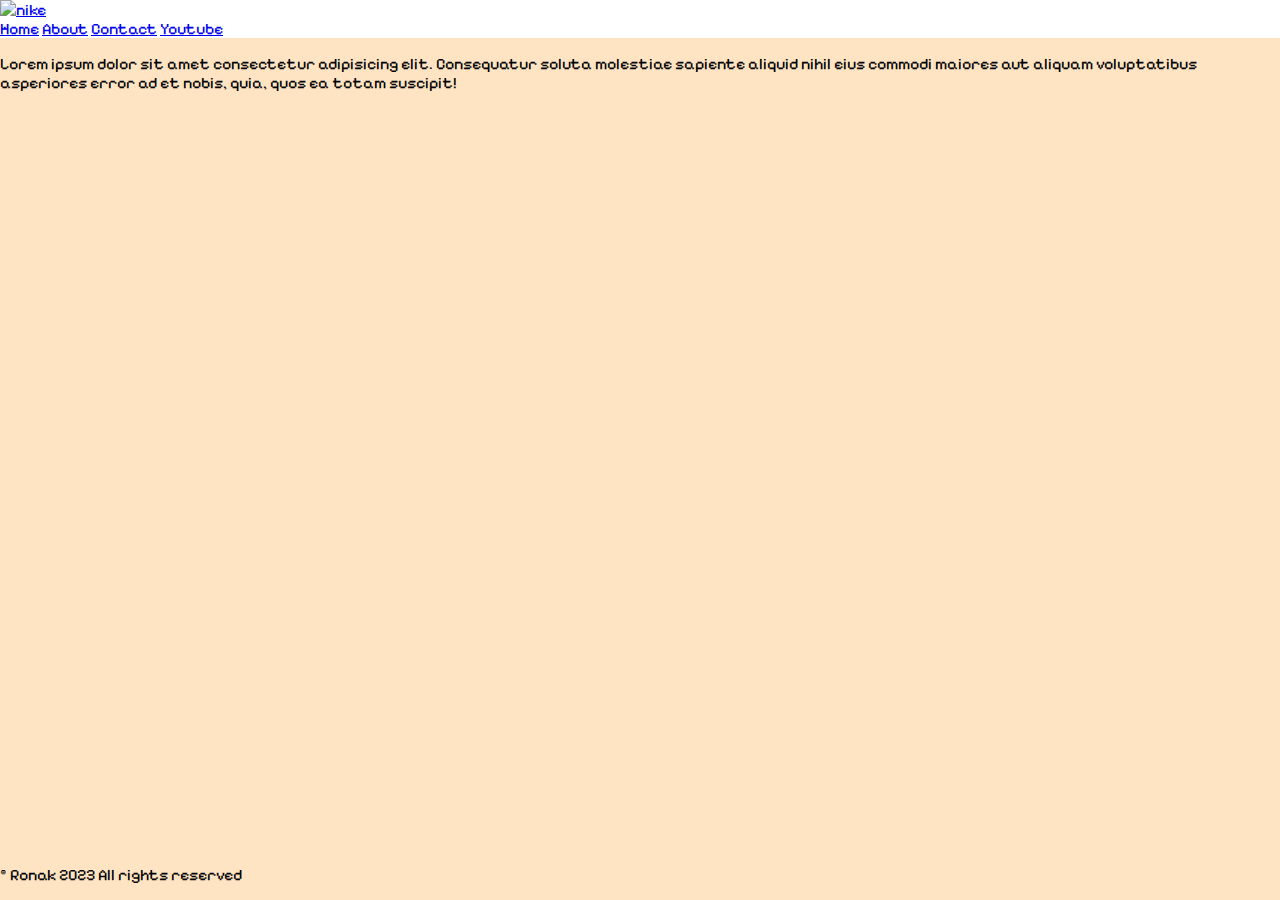
==== index.html @ e966b6ae "adding copyright" ====
<!DOCTYPE html>
<html lang="en">
    <head>
        <title>Home Page</title>
        <link rel="stylesheet" href="styles.css">
        <link rel="stylesheet" href="responsive.css">
        <link rel="icon" href="images/f_logo_RGB-Blue_1024.png">
        <meta name="author" content="Ronak">
        <meta name="keywords" content="html,css,javascript">
        <meta name="viewport" content="width=device-width, initial-scale=1">
        <link rel="preconnect" href="https://fonts.googleapis.com">
        <link rel="preconnect" href="https://fonts.gstatic.com" crossorigin>
        <link href="https://fonts.googleapis.com/css2?family=Pixelify+Sans&display=swap" rel="stylesheet">
    </head>
    <body>
        <header class="page-header">
            <a href="index.html">
                <img class="logo" src="images/nike-logo-transparent.png" alt="nike">
            </a>
            <nav class="site-navigation">
                <a href="index.html">Home</a>
                <a href="about.html">About</a>
                <a href="contact.html">Contact</a>
                <a href="https://youtube.com">Youtube</a>
            </nav>
        </header>
        <main>
            <p></p>
                Lorem ipsum dolor sit amet consectetur adipisicing elit. Consequatur soluta molestiae sapiente aliquid nihil eius commodi maiores aut aliquam voluptatibus asperiores error ad et nobis, quia, quos ea totam suscipit!
            </p>
        </main>
        <footer>
            <p class="copyright">
                &copy; Ronak 2023 All rights reserved
        </footer>
    </body>
</html>
---- styles.css ----
body{
    background-color: bisque;
    margin: 0px;
    font-family: 'pixelify sans';
    min-height: 100vh;
    display: grid;
    grid-template-rows: auto 1fr auto;

}
.logo{
    width: 60px;
}
.page-header{
    background-color: white;
}
img {
    max-width: 100%;
    display: block;
  }
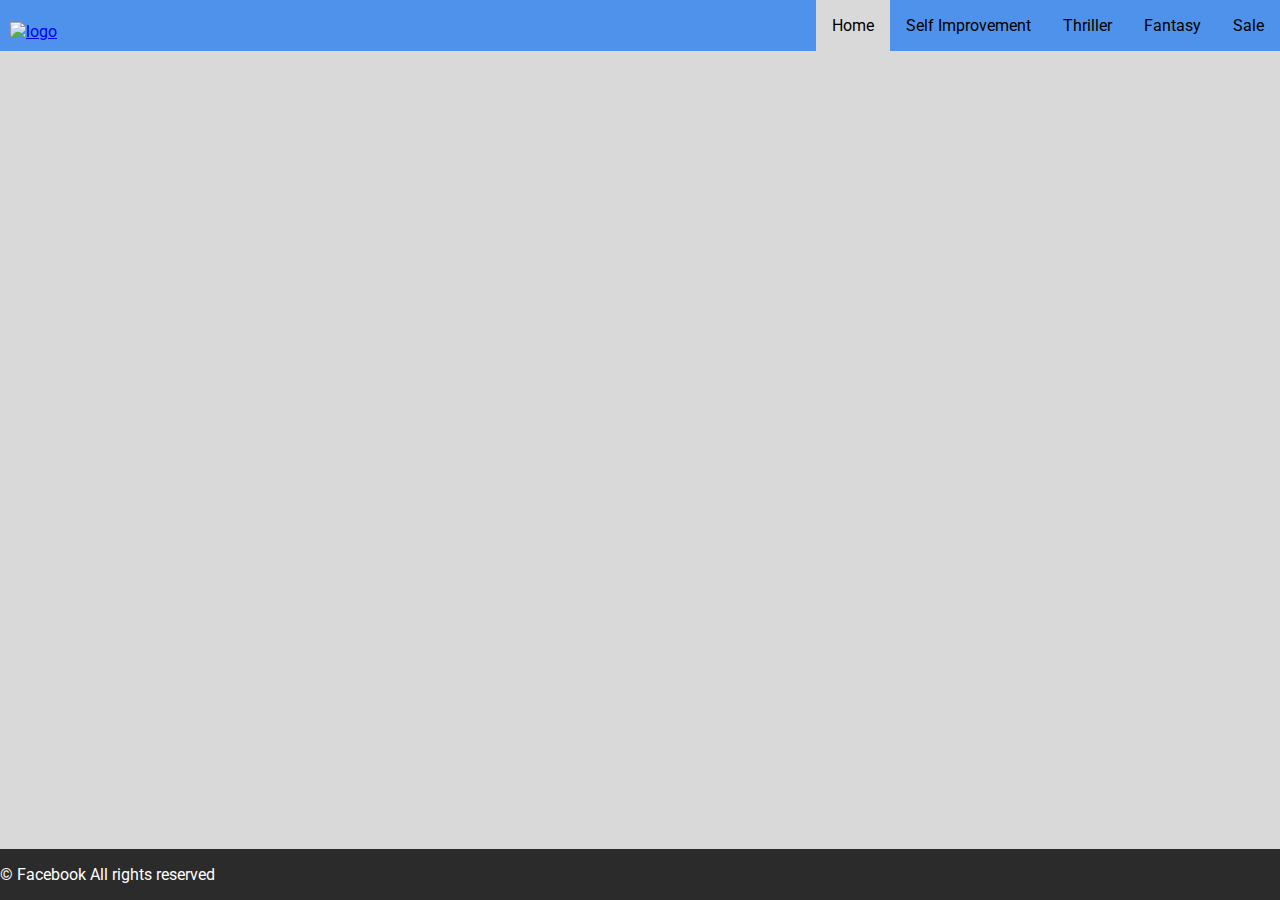
==== commit b94dd8ca: "making it more responsive to user" ====
--- a/index.html
+++ b/index.html
@@ -1,37 +1,41 @@
 <!DOCTYPE html>
 <html lang="en">
-    <head>
-        <title>Home Page</title>
-        <link rel="stylesheet" href="styles.css">
-        <link rel="stylesheet" href="responsive.css">
-        <link rel="icon" href="images/f_logo_RGB-Blue_1024.png">
-        <meta name="author" content="Ronak">
-        <meta name="keywords" content="html,css,javascript">
-        <meta name="viewport" content="width=device-width, initial-scale=1">
-        <link rel="preconnect" href="https://fonts.googleapis.com">
-        <link rel="preconnect" href="https://fonts.gstatic.com" crossorigin>
-        <link href="https://fonts.googleapis.com/css2?family=Pixelify+Sans&display=swap" rel="stylesheet">
-    </head>
-    <body>
-        <header class="page-header">
-            <a href="index.html">
-                <img class="logo" src="images/nike-logo-transparent.png" alt="nike">
-            </a>
-            <nav class="site-navigation">
-                <a href="index.html">Home</a>
-                <a href="about.html">About</a>
-                <a href="contact.html">Contact</a>
-                <a href="https://youtube.com">Youtube</a>
-            </nav>
-        </header>
-        <main>
-            <p></p>
-                Lorem ipsum dolor sit amet consectetur adipisicing elit. Consequatur soluta molestiae sapiente aliquid nihil eius commodi maiores aut aliquam voluptatibus asperiores error ad et nobis, quia, quos ea totam suscipit!
-            </p>
-        </main>
-        <footer>
-            <p class="copyright">
-                &copy; Ronak 2023 All rights reserved
-        </footer>
-    </body>
+
+<head>
+    <title>Home Page</title>
+    <link rel="stylesheet" href="styles.css">
+    <link rel="stylesheet" href="responsive.css">
+    <link rel="icon" href="images/f_logo_RGB-Blue_1024.png">
+    <meta name="author" content="Ronak">
+    <meta name="keywords" content="html,css,javascript">
+    <meta name="viewport" content="width=device-width, initial-scale=1">
+    <link rel="preconnect" href="https://fonts.googleapis.com">
+    <link rel="preconnect" href="https://fonts.gstatic.com" crossorigin>
+    <link href="https://fonts.googleapis.com/css2?family=Roboto&display=swap" rel="stylesheet">
+</head>
+
+<body>
+    <header class="page-header">
+        <a href="index.html">
+            <img class="logo" src="images/f_logo_RGB-Blue_1024.png" alt="logo">
+        </a>
+        <nav class="site-navigation">
+            <a href="index.html" class="home">Home</a>
+                <a href="self_improvement.html">Self Improvement</a>
+                <a href="thriller.html">Thriller</a>
+                <a href="fantasy.html">Fantasy</a>
+                <a href="sale.html">Sale</a>
+        </nav>
+    </header>
+    <main>
+        <p>
+    
+        </p>
+    </main>
+    <footer class="page-footer">
+        <p class="copyright">
+            &copy; Facebook All rights reserved
+    </footer>
+</body>
+
 </html>--- a/styles.css
+++ b/styles.css
@@ -1,7 +1,7 @@
 body{
-    background-color: bisque;
+    background-color: #d9d9d9;
     margin: 0px;
-    font-family: 'pixelify sans';
+    font-family: 'Roboto', sans-serif;
     min-height: 100vh;
     display: grid;
     grid-template-rows: auto 1fr auto;
@@ -9,11 +9,47 @@
 }
 .logo{
     width: 60px;
+    padding: 10px;
 }
 .page-header{
-    background-color: white;
+    background-color: #4f92eb;
+    display: flex;
+    flex-direction: row;
+    justify-content: space-between;
+    align-items: flex-end;
 }
-img {
+.page-footer{
+    background-color: #2b2b2b;
+    color: #ffffff;
+}
+img{
     max-width: 100%;
     display: block;
-  }+  }
+.site-navigation{
+    display: flex;
+    flex-direction: row;
+  }
+.site-navigation a{
+    padding: 1em;
+    text-decoration: none;
+    color: black;
+  }
+.site-navigation a:hover{
+    background-color: #d9d9d9;
+}
+.home{
+    background-color: #d9d9d9;
+}
+.self-improvement{
+    background-color: #d9d9d9;
+}
+.thriller{
+    background-color: #d9d9d9;
+}
+.fantasy{
+    background-color: #d9d9d9;
+}
+.sale{
+    background-color: #d9d9d9;
+}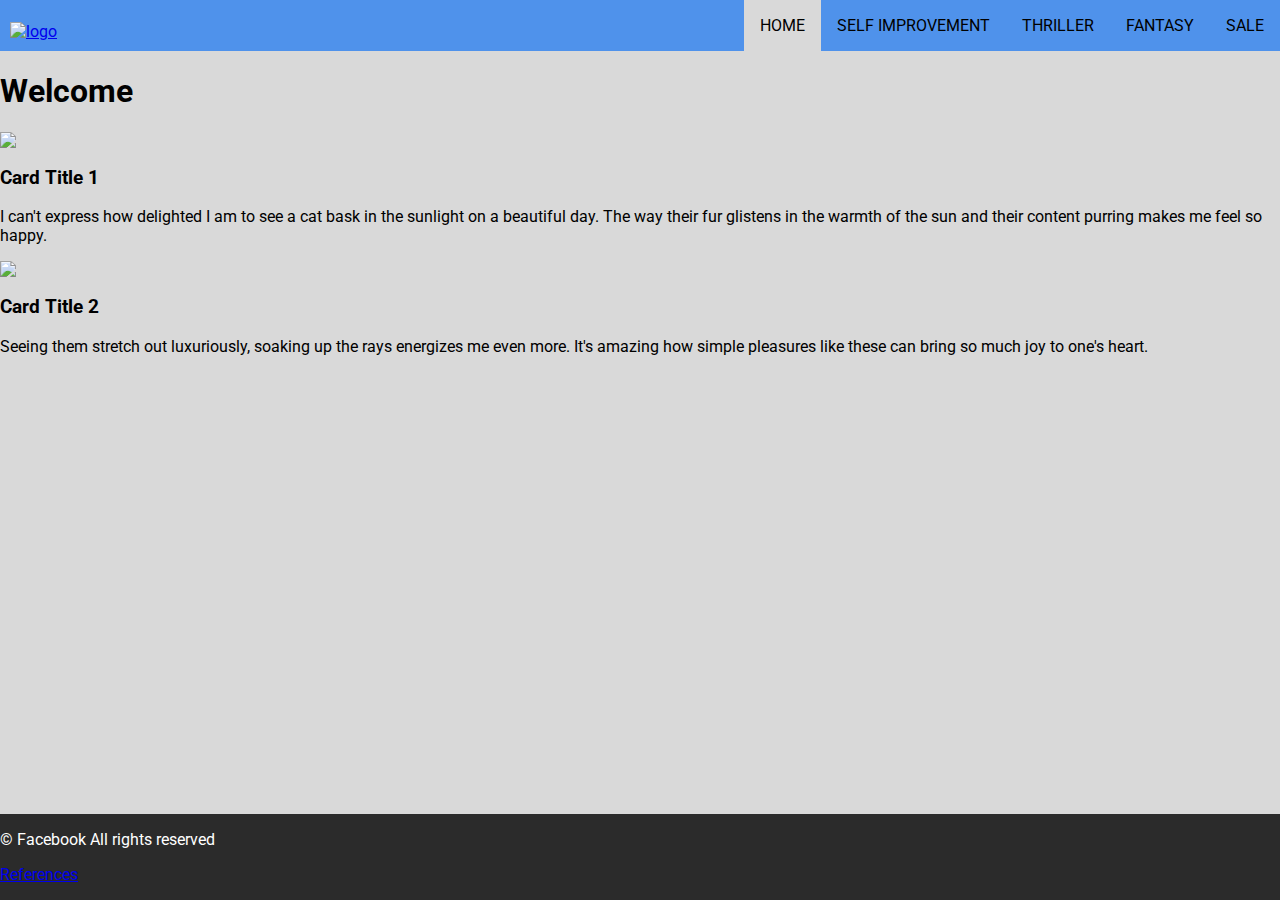
==== commit 89e3ea70: "responsive" ====
--- a/index.html
+++ b/index.html
@@ -1,41 +1,75 @@
 <!DOCTYPE html>
 <html lang="en">
+    <head>
+        <title>Home Page</title>
+        <link rel="stylesheet" href="styles.css">
+        <link rel="stylesheet" href="responsive.css">
+        <link rel="icon" href="images/f_logo_RGB-Blue_1024.png">
+        <meta name="author" content="Ronak">
+        <meta name="keywords" content="html,css,javascript">
+        <meta name="viewport" content="width=device-width, initial-scale=1">
+        <link rel="preconnect" href="https://fonts.googleapis.com">
+        <link rel="preconnect" href="https://fonts.gstatic.com" crossorigin>
+        <link href="https://fonts.googleapis.com/css2?family=Roboto&display=swap" rel="stylesheet">
+        <link rel="stylesheet" href="https://cdnjs.cloudflare.com/ajax/libs/font-awesome/6.4.2/css/all.min.css" integrity="sha512-z3gLpd7yknf1YoNbCzqRKc4qyor8gaKU1qmn+CShxbuBusANI9QpRohGBreCFkKxLhei6S9CQXFEbbKuqLg0DA==" crossorigin="anonymous" referrerpolicy="no-referrer" />
 
-<head>
-    <title>Home Page</title>
-    <link rel="stylesheet" href="styles.css">
-    <link rel="stylesheet" href="responsive.css">
-    <link rel="icon" href="images/f_logo_RGB-Blue_1024.png">
-    <meta name="author" content="Ronak">
-    <meta name="keywords" content="html,css,javascript">
-    <meta name="viewport" content="width=device-width, initial-scale=1">
-    <link rel="preconnect" href="https://fonts.googleapis.com">
-    <link rel="preconnect" href="https://fonts.gstatic.com" crossorigin>
-    <link href="https://fonts.googleapis.com/css2?family=Roboto&display=swap" rel="stylesheet">
-</head>
+    </head>
+    <body>
+        <header class="page-header">
+            <a href="index.html">
+                <img class="logo" src="images/f_logo_RGB-Blue_1024.png" alt="logo">
+            </a>
+            <nav class="site-navigation">
+                <a href="index.html" class="home">HOME</a>
+                <a href="self_improvement.html">SELF IMPROVEMENT</a>
+                <a href="thriller.html">THRILLER</a>
+                <a href="fantasy.html">FANTASY</a>
+                <a href="sale.html">SALE</a>
+            </nav>
+        </header>
+        <main>
+            <div class="banner">
+                <h1 class="banner-text">Welcome</h1>
+            </div>
+            <div class="content">
+                <div class="card card2">
+                    <img class="card-image" src="images/pexels-loifotos-3282516.jpg">
+                    <div class="card-content">
+                        <h3>Card Title 1</h3>
+                        <p>I can't express how delighted I am to see a cat bask in the sunlight on a beautiful day. The way their fur glistens in the warmth of the sun and their content purring makes me feel so happy.</p>
+                    </div>
+                </div>
+                <div class="card card2">
+                    <img class="card-image" src="images/pexels-quang-nguyen-vinh-2582757.jpg">
+                    <div class="card-content">
+                        <h3>Card Title 2</h3>
+                        <p>Seeing them stretch out luxuriously, soaking up the rays energizes me even more. It's amazing how simple pleasures like these can bring so much joy to one's heart.</p>
+                    </div>
+                </div>
 
-<body>
-    <header class="page-header">
-        <a href="index.html">
-            <img class="logo" src="images/f_logo_RGB-Blue_1024.png" alt="logo">
-        </a>
-        <nav class="site-navigation">
-            <a href="index.html" class="home">Home</a>
-                <a href="self_improvement.html">Self Improvement</a>
-                <a href="thriller.html">Thriller</a>
-                <a href="fantasy.html">Fantasy</a>
-                <a href="sale.html">Sale</a>
-        </nav>
-    </header>
-    <main>
-        <p>
-    
-        </p>
-    </main>
-    <footer class="page-footer">
-        <p class="copyright">
-            &copy; Facebook All rights reserved
-    </footer>
-</body>
-
+        </main>
+        <footer class="page-footer">
+            <nav class="social">
+                <a href="https://facebook.com">
+                    <i class="fa-brands fa-facebook"></i>
+                </a>
+                <a href="https://instagram.com">
+                    <i class="fa-brands fa-square-instagram"></i>
+                </a>
+                <a href="https://tiktok.com">
+                    <i class="fa-brands fa-tiktok"></i>
+                </a>
+                <a href="https://www.youtube.com/WoolworthsAu">
+                    <i class="fa-brands fa-square-youtube"></i>
+                </a>
+                <a href="https://linkedin.com">
+                    <i class="fa-brands fa-linkedin"></i>
+                </a>
+            </nav>
+            <p class="copyright">
+                &copy; Facebook All rights reserved
+            </p>
+            <p><a href="references.txt">References</a></p>
+        </footer>
+    </body>
 </html>--- a/styles.css
+++ b/styles.css
@@ -17,6 +17,7 @@
     flex-direction: row;
     justify-content: space-between;
     align-items: flex-end;
+    flex-wrap: wrap;
 }
 .page-footer{
     background-color: #2b2b2b;
--- a/responsive.css
+++ b/responsive.css
@@ -0,0 +1,55 @@
+@media screen and (max-width: 613px ) {
+    .logo {
+        width: 55px;
+    }
+    .site-navigation {
+        min-width: 100%;
+        justify-content: space-between;  
+    }
+    .page-header {
+        justify-content: center;
+    }
+}
+@media screen and (max-width: 533px ) {
+    .logo {
+        width: 55px;
+    }
+    .site-navigation {
+        min-width: 100%;
+        justify-content: space-between;
+        font-size: small;
+        
+    }
+    .page-header {
+        justify-content: center;
+    }
+}
+@media screen and (max-width: 434px ) {
+    .logo {
+        width: 55px;
+    }
+    .site-navigation {
+        min-width: 100%;
+        justify-content: space-between;
+        font-size: 0.7em;
+        
+    }
+    .page-header {
+        justify-content: center;
+    }
+}
+@media screen and (max-width: 374px ) {
+    .logo {
+        width: 55px;
+    }
+    .site-navigation {
+        min-width: 100%;
+        justify-content: space-between;
+        font-size: x-small;
+        
+    }
+    .page-header {
+        justify-content: center;
+    }
+}
+
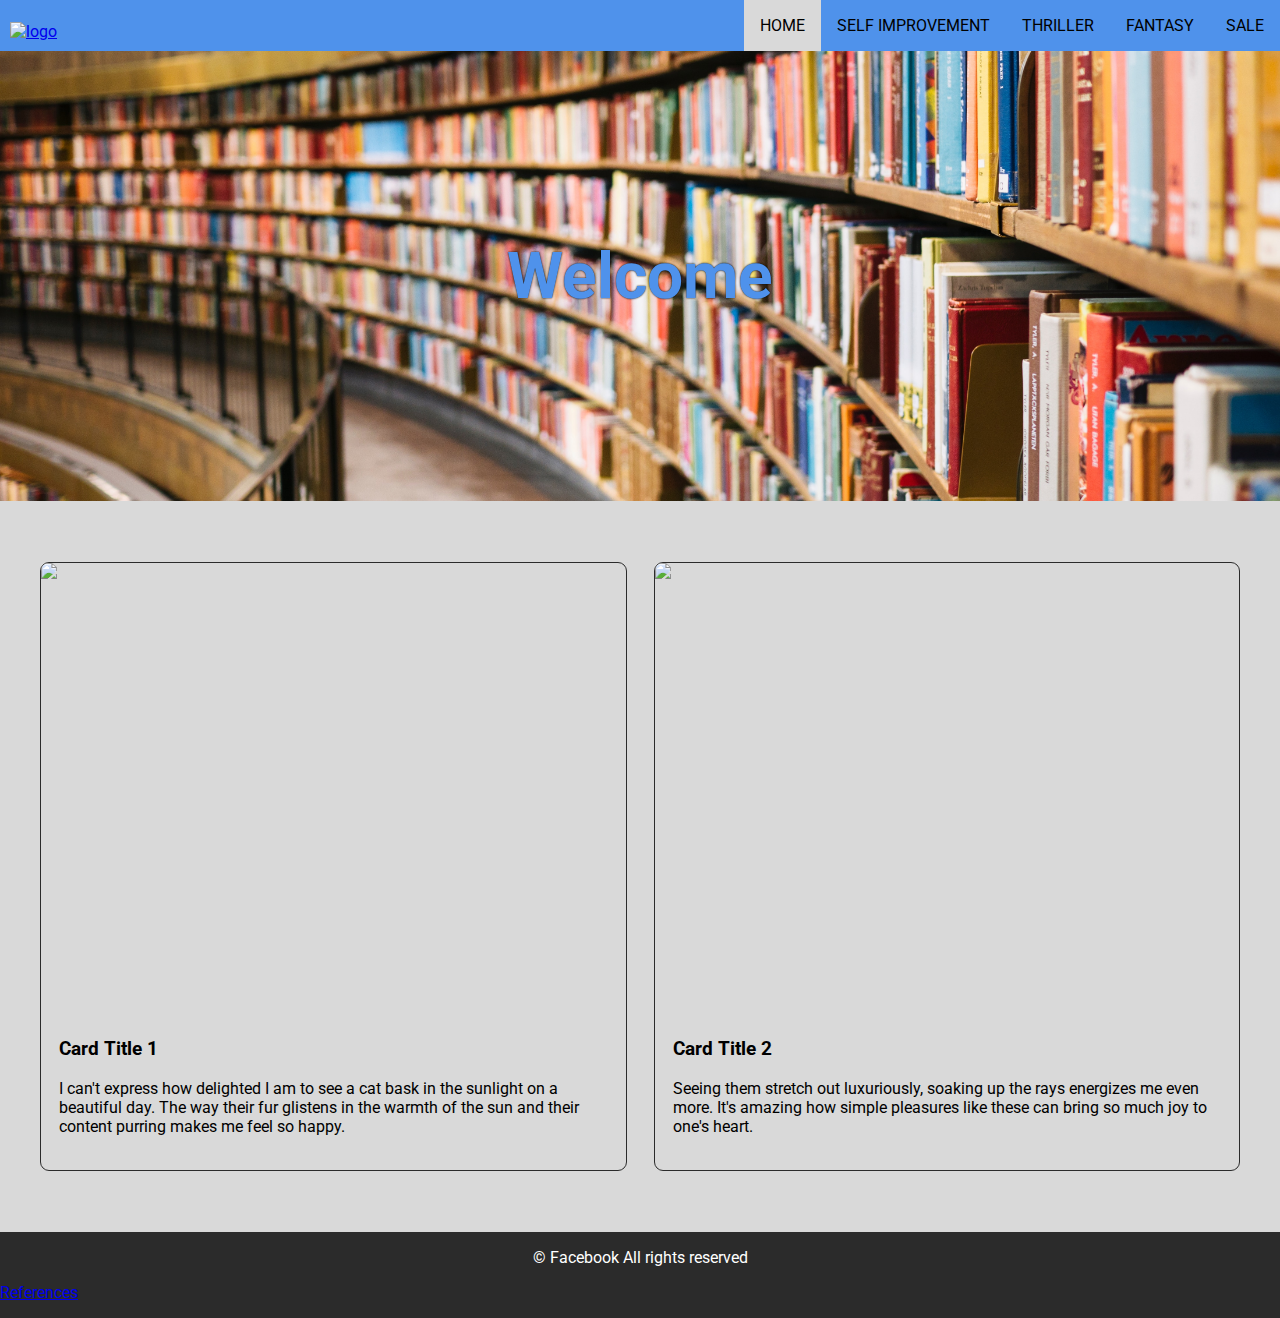
==== commit 00035756: "add cards and put socials" ====
--- a/index.html
+++ b/index.html
@@ -28,7 +28,7 @@
             </nav>
         </header>
         <main>
-            <div class="banner">
+            <div class="banner1">
                 <h1 class="banner-text">Welcome</h1>
             </div>
             <div class="content">
@@ -46,7 +46,7 @@
                         <p>Seeing them stretch out luxuriously, soaking up the rays energizes me even more. It's amazing how simple pleasures like these can bring so much joy to one's heart.</p>
                     </div>
                 </div>
-
+            </div>
         </main>
         <footer class="page-footer">
             <nav class="social">
@@ -54,16 +54,10 @@
                     <i class="fa-brands fa-facebook"></i>
                 </a>
                 <a href="https://instagram.com">
-                    <i class="fa-brands fa-square-instagram"></i>
+                    <i class="fa-brands fa-instagram"></i>
                 </a>
-                <a href="https://tiktok.com">
-                    <i class="fa-brands fa-tiktok"></i>
-                </a>
-                <a href="https://www.youtube.com/WoolworthsAu">
-                    <i class="fa-brands fa-square-youtube"></i>
-                </a>
-                <a href="https://linkedin.com">
-                    <i class="fa-brands fa-linkedin"></i>
+                <a href="https://www.youtube.com">
+                    <i class="fa-brands fa-youtube"></i>
                 </a>
             </nav>
             <p class="copyright">
--- a/styles.css
+++ b/styles.css
@@ -22,6 +22,8 @@
 .page-footer{
     background-color: #2b2b2b;
     color: #ffffff;
+    /* display: flex;
+    align-self: flex-end; */
 }
 img{
     max-width: 100%;
@@ -39,6 +41,85 @@
 .site-navigation a:hover{
     background-color: #d9d9d9;
 }
+.banner1 {
+    background-color: #ffffff;
+    min-height: 50vh;
+    display: grid;
+    place-items: center center;
+    background-image: url("images/susan-q-yin-2JIvboGLeho-unsplash.jpg");
+    background-size: cover;
+    background-position: center -200px;
+    background-repeat: no-repeat;
+}
+.banner2 {
+    background-color: #ffffff;
+    min-height: 50vh;
+    display: grid;
+    place-items: center center;
+    background-image: url("images/lala-azizli-OFZUaeYKP3k-unsplash.jpg");
+    background-size: cover;
+    background-position: center -200px;
+    background-repeat: no-repeat;
+}
+.banner3 {
+    background-color: #ffffff;
+    min-height: 50vh;
+    display: grid;
+    place-items: center center;
+    background-image: url("images/edilson-borges-GSrgTVqS0dk-unsplash.jpg");
+    background-size: cover;
+    background-position: center -200px;
+    background-repeat: no-repeat;
+}
+.banner4 {
+    background-color: #ffffff;
+    min-height: 50vh;
+    display: grid;
+    place-items: center center;
+    background-image: url("images/jay-pVdiv_8oY_s-unsplash.jpg");
+    background-size: cover;
+    background-position: center -200px;
+    background-repeat: no-repeat;
+}
+.banner-text {
+    color: #4f92eb;
+    font-size: 4em;
+    text-shadow: 0px 0px 2px black;
+}
+.content {
+    display: grid;
+    /* grid-template-columns: 1fr 1fr 1fr; */
+    grid-template-columns: repeat(2, 1fr);
+    column-gap: 3ch;
+    row-gap: 2ch;
+    max-width: 1200px;
+    padding: 1em;
+    margin: 5ch auto; 
+}
+.card-image {
+    aspect-ratio: 4/3;
+    object-fit: cover;
+    object-position: center;
+}
+.card {
+    border: solid 1px #2b2b2b;
+    border-radius: 1ch;
+    overflow: hidden;
+}
+.card-content {
+    padding: 2ch;
+}
+.social {
+    display: flex;
+    flex-direction: row;
+    justify-content: center;
+    gap: 3ch;
+    /* align-self: flex-end; */
+}
+.social a {
+    font-size: 2em;
+    color: #ffffff
+}
 .home{
     background-color: #d9d9d9;
 }
@@ -53,4 +134,7 @@
 }
 .sale{
     background-color: #d9d9d9;
+}
+.copyright {
+    text-align: center;
 }--- a/responsive.css
+++ b/responsive.css
@@ -1,3 +1,9 @@
+@media screen and (max-width: 891px ) {
+    .banner {
+    min-height: 40vh;
+    background-position: center;
+    }
+}
 @media screen and (max-width: 613px ) {
     .logo {
         width: 55px;
@@ -8,6 +14,10 @@
     }
     .page-header {
         justify-content: center;
+    }
+    .banner {
+        min-height: 30vh;
+        background-position: center;
     }
 }
 @media screen and (max-width: 533px ) {
@@ -23,6 +33,10 @@
     .page-header {
         justify-content: center;
     }
+    .banner {
+        min-height: 30vh;
+        background-position: center;
+    }
 }
 @media screen and (max-width: 434px ) {
     .logo {
@@ -36,6 +50,10 @@
     }
     .page-header {
         justify-content: center;
+    }
+    .banner {
+        min-height: 30vh;
+        background-position: center;
     }
 }
 @media screen and (max-width: 374px ) {
@@ -51,5 +69,9 @@
     .page-header {
         justify-content: center;
     }
+    .banner {
+        min-height: 30vh;
+        background-position: center;
+    }
 }
 
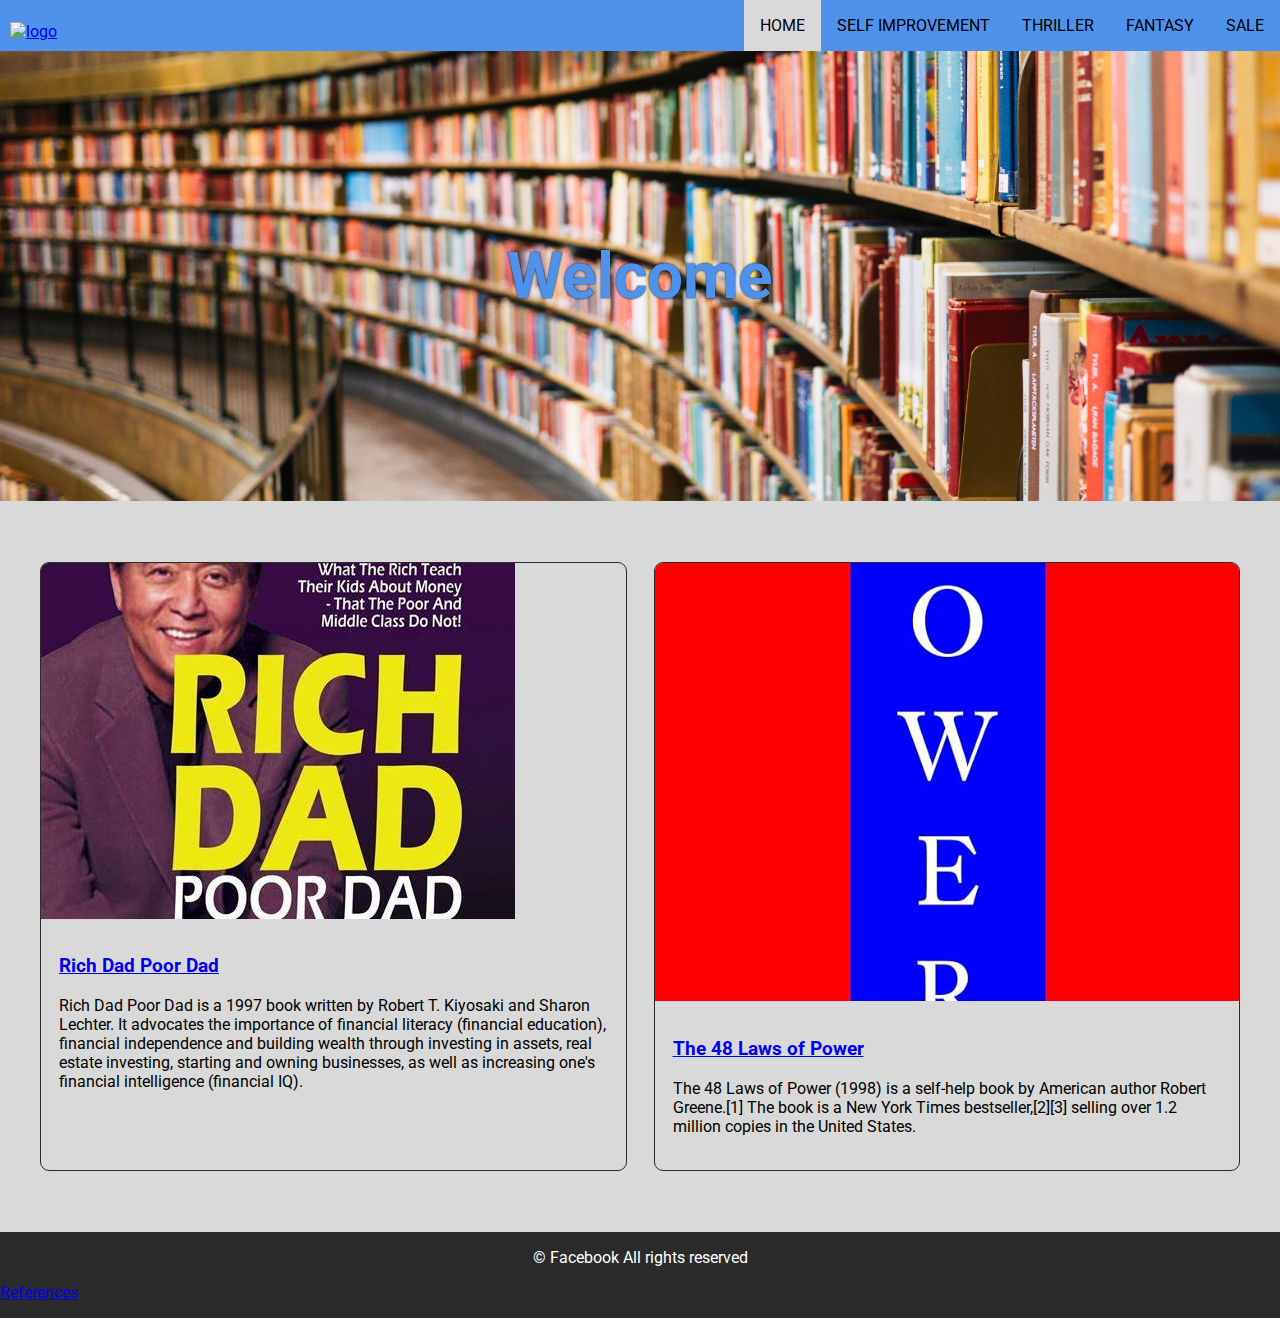
==== commit e768b0c4: "added content" ====
--- a/index.html
+++ b/index.html
@@ -32,18 +32,18 @@
                 <h1 class="banner-text">Welcome</h1>
             </div>
             <div class="content">
-                <div class="card card2">
-                    <img class="card-image" src="images/pexels-loifotos-3282516.jpg">
+                <div class="card">
+                    <img class="card-image" src="images/OIP.jpeg">
                     <div class="card-content">
-                        <h3>Card Title 1</h3>
-                        <p>I can't express how delighted I am to see a cat bask in the sunlight on a beautiful day. The way their fur glistens in the warmth of the sun and their content purring makes me feel so happy.</p>
+                        <a href="https://en.wikipedia.org/wiki/Rich_Dad_Poor_Dad"><h3>Rich Dad Poor Dad</h3></a>
+                        <p>Rich Dad Poor Dad is a 1997 book written by Robert T. Kiyosaki and Sharon Lechter. It advocates the importance of financial literacy (financial education), financial independence and building wealth through investing in assets, real estate investing, starting and owning businesses, as well as increasing one's financial intelligence (financial IQ).</p>
                     </div>
                 </div>
                 <div class="card card2">
-                    <img class="card-image" src="images/pexels-quang-nguyen-vinh-2582757.jpg">
+                    <img class="card-image" src="images/GreeneRobert-48LawsOfPower.jpg">
                     <div class="card-content">
-                        <h3>Card Title 2</h3>
-                        <p>Seeing them stretch out luxuriously, soaking up the rays energizes me even more. It's amazing how simple pleasures like these can bring so much joy to one's heart.</p>
+                        <a href="https://en.wikipedia.org/wiki/The_48_Laws_of_Power"><h3>The 48 Laws of Power</h3></a>
+                        <p>The 48 Laws of Power (1998) is a self-help book by American author Robert Greene.[1] The book is a New York Times bestseller,[2][3] selling over 1.2 million copies in the United States.</p>
                     </div>
                 </div>
             </div>
--- a/styles.css
+++ b/styles.css
@@ -137,4 +137,30 @@
 }
 .copyright {
     text-align: center;
+}
+#contact-form {
+    max-width: 600px;
+    margin: 12ch auto;
+}
+#contact-form > label {
+    display: block;
+    font-weight: 500;
+}
+#contact-form .input {
+    display: block;
+    width: 100%;
+    margin-bottom: 2ch;
+    border: solid #5c8486 1px;
+    padding: 1ch;
+    border-radius: 0.5em;
+}
+#contact-form .input:focus {
+    background-color: lightyellow;
+    outline: dotted;
+}
+.radiobuttons > label {
+    display: inline-block;
+}
+.submit{
+    background-color: #4f92eb;
 }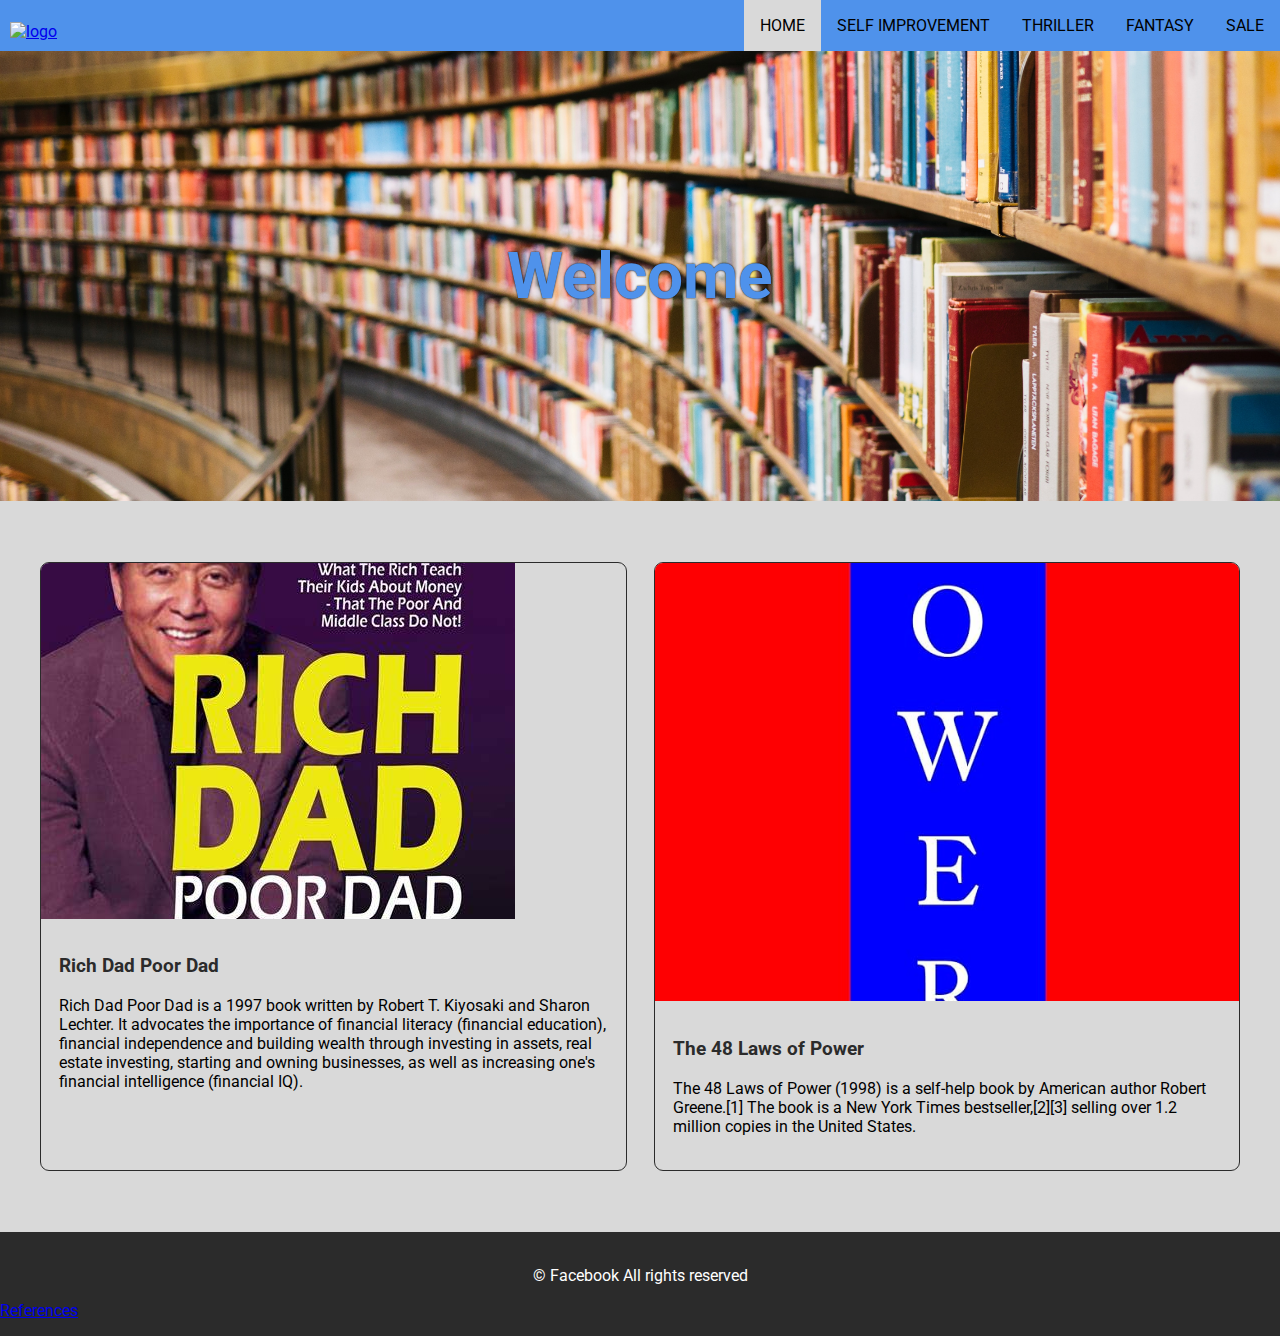
==== commit 400dbb42: "debugging" ====
--- a/index.html
+++ b/index.html
@@ -63,7 +63,7 @@
             <p class="copyright">
                 &copy; Facebook All rights reserved
             </p>
-            <p><a href="references.txt">References</a></p>
+            <p><a href="reference.txt">References</a></p>
         </footer>
     </body>
 </html>--- a/styles.css
+++ b/styles.css
@@ -22,8 +22,6 @@
 .page-footer{
     background-color: #2b2b2b;
     color: #ffffff;
-    /* display: flex;
-    align-self: flex-end; */
 }
 img{
     max-width: 100%;
@@ -109,12 +107,16 @@
 .card-content {
     padding: 2ch;
 }
+.card-content a{
+    color: #2b2b2b;
+    text-decoration:none;
+}
 .social {
     display: flex;
     flex-direction: row;
     justify-content: center;
     gap: 3ch;
-    /* align-self: flex-end; */
+    margin-top: 2ch;
 }
 .social a {
     font-size: 2em;
@@ -150,12 +152,12 @@
     display: block;
     width: 100%;
     margin-bottom: 2ch;
-    border: solid #5c8486 1px;
+    border: solid #2b2b2b 1px;
     padding: 1ch;
     border-radius: 0.5em;
 }
 #contact-form .input:focus {
-    background-color: lightyellow;
+    background-color: #d9d9d9;
     outline: dotted;
 }
 .radiobuttons > label {
@@ -163,4 +165,5 @@
 }
 .submit{
     background-color: #4f92eb;
+    min-width: 12ch;
 }--- a/responsive.css
+++ b/responsive.css
@@ -1,9 +1,42 @@
 @media screen and (max-width: 891px ) {
-    .banner {
-    min-height: 40vh;
-    background-position: center;
-    }
-}
+    .banner1 {
+        min-height: 40vh;
+        background-position: center;
+    }
+    .banner2 {
+        min-height: 40vh;
+        background-position: center;
+    }
+    .banner3 {
+        min-height: 40vh;
+        background-position: center;
+    }
+    .banner4 {
+        min-height: 40vh;
+        background-position: center;
+    }
+}
+@media screen and (max-width: 666px ) {
+    #contact-form{
+        max-width: 500px;
+    }
+    .banner1 {
+        min-height: 40vh;
+        background-position: center;
+    }
+    .banner2 {
+        min-height: 40vh;
+        background-position: center;
+    }
+    .banner3 {
+        min-height: 40vh;
+        background-position: center;
+    }
+    .banner4 {
+        min-height: 40vh;
+        background-position: center;
+    }
+} 
 @media screen and (max-width: 613px ) {
     .logo {
         width: 55px;
@@ -15,9 +48,55 @@
     .page-header {
         justify-content: center;
     }
-    .banner {
-        min-height: 30vh;
-        background-position: center;
+    .banner1 {
+        min-height: 30vh;
+        background-position: center;
+    }
+    .banner2 {
+        min-height: 30vh;
+        background-position: center;
+    }
+    .banner3 {
+        min-height: 30vh;
+        background-position: center;
+    }
+    .banner4 {
+        min-height: 30vh;
+        background-position: center;
+    }
+    #contact-form{
+        max-width: 500px;
+    }
+}
+@media screen and (max-width: 541px ) {
+    .logo {
+        width: 55px;
+    }
+    .site-navigation {
+        min-width: 100%;
+        justify-content: space-between;  
+    }
+    .page-header {
+        justify-content: center;
+    }
+    .banner1 {
+        min-height: 30vh;
+        background-position: center;
+    }
+    .banner2 {
+        min-height: 30vh;
+        background-position: center;
+    }
+    .banner3 {
+        min-height: 30vh;
+        background-position: center;
+    }
+    .banner4 {
+        min-height: 30vh;
+        background-position: center;
+    }
+    #contact-form{
+        max-width: 400px;
     }
 }
 @media screen and (max-width: 533px ) {
@@ -33,9 +112,59 @@
     .page-header {
         justify-content: center;
     }
-    .banner {
-        min-height: 30vh;
-        background-position: center;
+    .banner1 {
+        min-height: 30vh;
+        background-position: center;
+    }
+    .banner2 {
+        min-height: 30vh;
+        background-position: center;
+    }
+    .banner3 {
+        min-height: 30vh;
+        background-position: center;
+    }
+    .banner4 {
+        min-height: 30vh;
+        background-position: center;
+    }
+    #contact-form{
+        max-width: 400px;
+    }
+}
+@media screen and (max-width: 456px ) {
+    .logo {
+        width: 55px;
+    }
+    .site-navigation {
+        min-width: 100%;
+        justify-content: space-between;
+        font-size: small;
+        
+    }
+    .page-header {
+        justify-content: center;
+    }
+    .banner1 {
+        min-height: 30vh;
+        background-position: center;
+    }
+    .banner2 {
+        min-height: 30vh;
+        background-position: center;
+    }
+    .banner3 {
+        min-height: 30vh;
+        background-position: center;
+    }
+    .banner4 {
+        min-height: 30vh;
+        background-position: center;
+    }
+    #contact-form{
+        max-width:340px;
+        margin: 6ch ;
+        margin-left: 1ch;
     }
 }
 @media screen and (max-width: 434px ) {
@@ -51,9 +180,60 @@
     .page-header {
         justify-content: center;
     }
-    .banner {
-        min-height: 30vh;
-        background-position: center;
+    .banner1 {
+        min-height: 30vh;
+        background-position: center;
+    }
+    .banner2 {
+        min-height: 30vh;
+        background-position: center;
+    }
+    .banner3 {
+        min-height: 30vh;
+        background-position: center;
+    }
+    .banner4 {
+        min-height: 30vh;
+        background-position: center;
+    }
+    #contact-form{
+        max-width:340px;
+        margin: 6ch ;
+        margin-left: 1ch;
+    }
+    
+}
+@media screen and (max-width: 392px ) {
+    .logo {
+        width: 55px;
+    }
+    .site-navigation {
+        min-width: 100%;
+        justify-content: space-between;
+        font-size: 0.7em;
+        
+    }
+    .page-header {
+        justify-content: center;
+    }
+    .banner1 {
+        min-height: 30vh;
+        background-position: center;
+    }
+    .banner2 {
+        min-height: 30vh;
+        background-position: center;
+    }
+    .banner3 {
+        min-height: 30vh;
+        background-position: center;
+    }
+    .banner4 {
+        min-height: 30vh;
+        background-position: center;
+    }
+    #contact-form{
+        max-width: 300px;
     }
 }
 @media screen and (max-width: 374px ) {
@@ -69,9 +249,22 @@
     .page-header {
         justify-content: center;
     }
-    .banner {
-        min-height: 30vh;
-        background-position: center;
-    }
-}
+    .banner1 {
+        min-height: 30vh;
+        background-position: center;
+    }
+    .banner2 {
+        min-height: 30vh;
+        background-position: center;
+    }
+    .banner3 {
+        min-height: 30vh;
+        background-position: center;
+    }
+    .banner4 {
+        min-height: 30vh;
+        background-position: center;
+    }
+}
+   
 
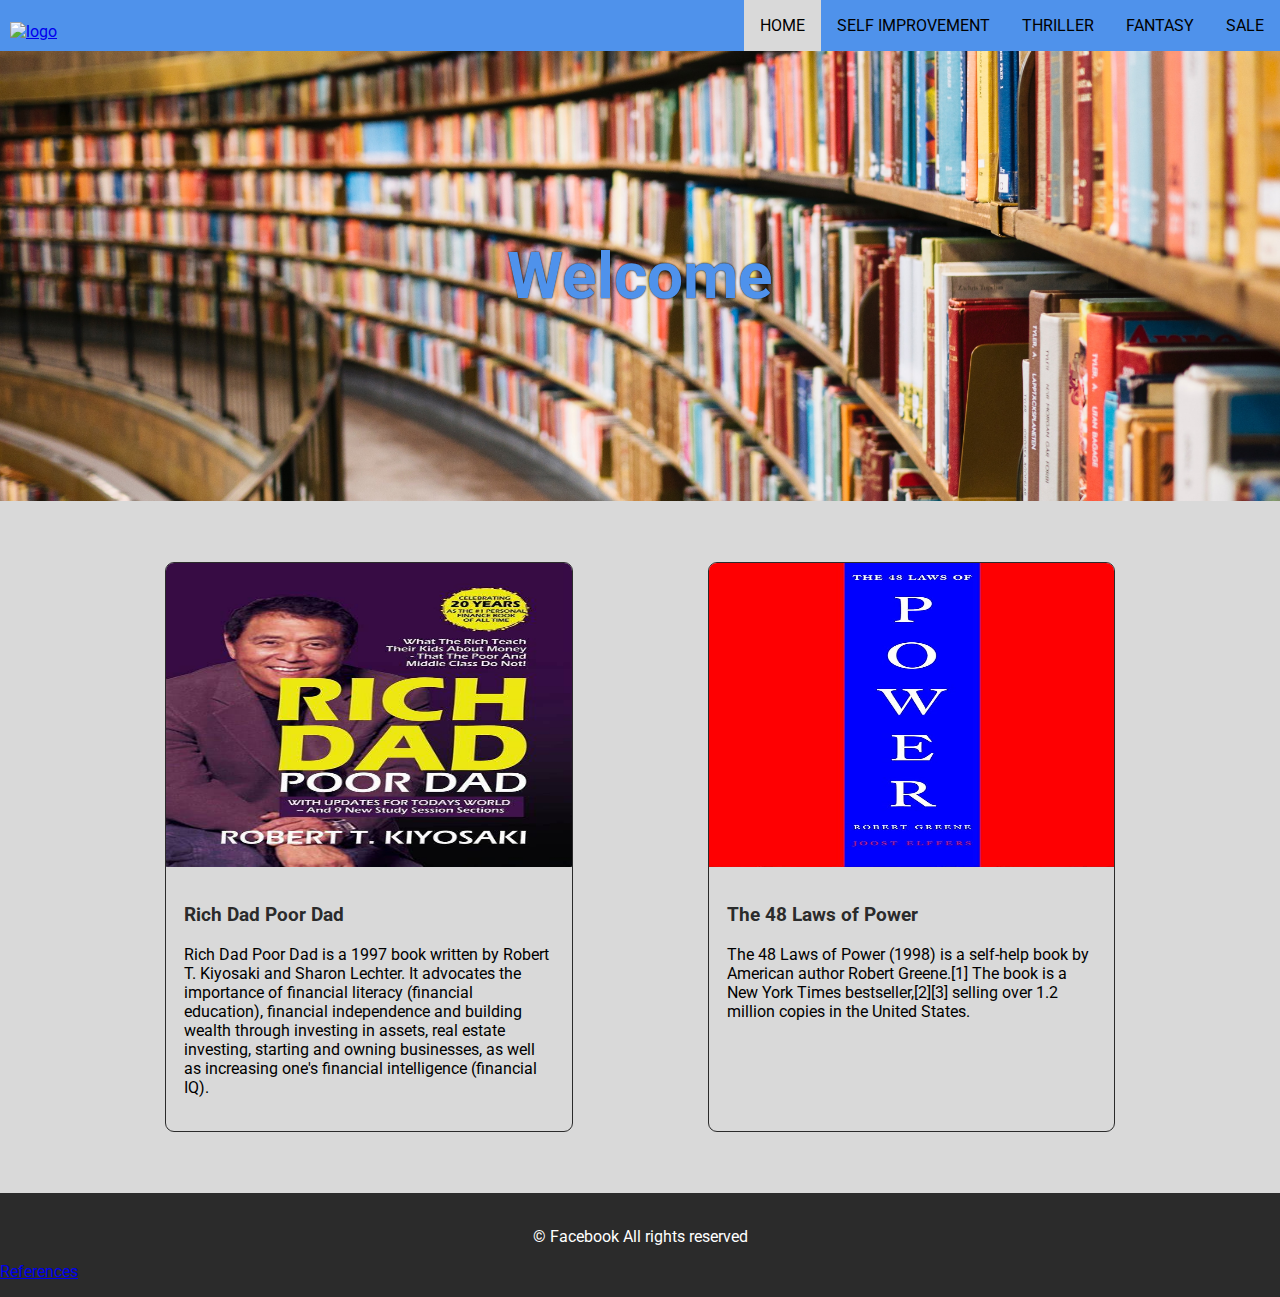
==== commit 7d3bbc17: "debugging" ====
--- a/index.html
+++ b/index.html
@@ -39,7 +39,7 @@
                         <p>Rich Dad Poor Dad is a 1997 book written by Robert T. Kiyosaki and Sharon Lechter. It advocates the importance of financial literacy (financial education), financial independence and building wealth through investing in assets, real estate investing, starting and owning businesses, as well as increasing one's financial intelligence (financial IQ).</p>
                     </div>
                 </div>
-                <div class="card card2">
+                <div class="card">
                     <img class="card-image" src="images/GreeneRobert-48LawsOfPower.jpg">
                     <div class="card-content">
                         <a href="https://en.wikipedia.org/wiki/The_48_Laws_of_Power"><h3>The 48 Laws of Power</h3></a>
--- a/styles.css
+++ b/styles.css
@@ -26,6 +26,7 @@
 img{
     max-width: 100%;
     display: block;
+
   }
 .site-navigation{
     display: flex;
@@ -86,17 +87,15 @@
 }
 .content {
     display: grid;
-    /* grid-template-columns: 1fr 1fr 1fr; */
     grid-template-columns: repeat(2, 1fr);
-    column-gap: 3ch;
-    row-gap: 2ch;
-    max-width: 1200px;
+    column-gap: 15ch;
+    max-width: 950px;
     padding: 1em;
     margin: 5ch auto; 
 }
 .card-image {
     aspect-ratio: 4/3;
-    object-fit: cover;
+    object-fit:fill;
     object-position: center;
 }
 .card {
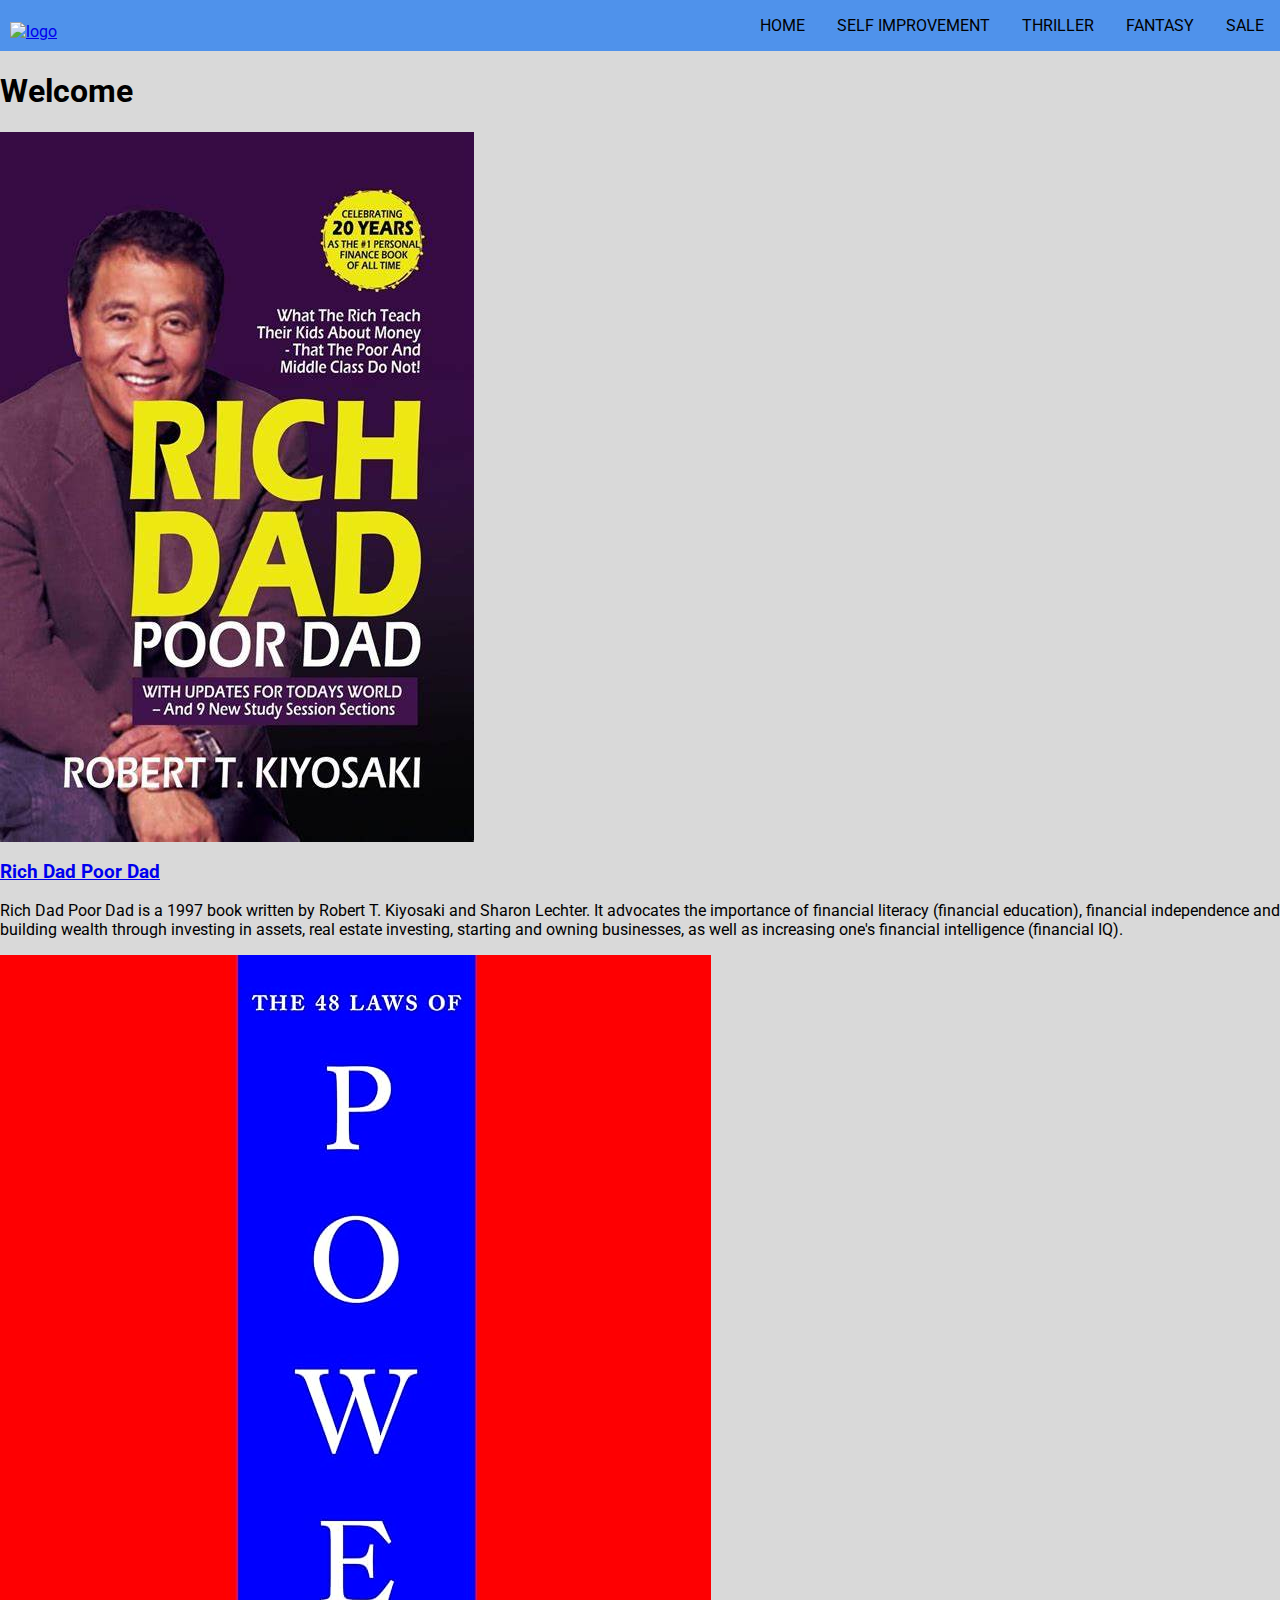
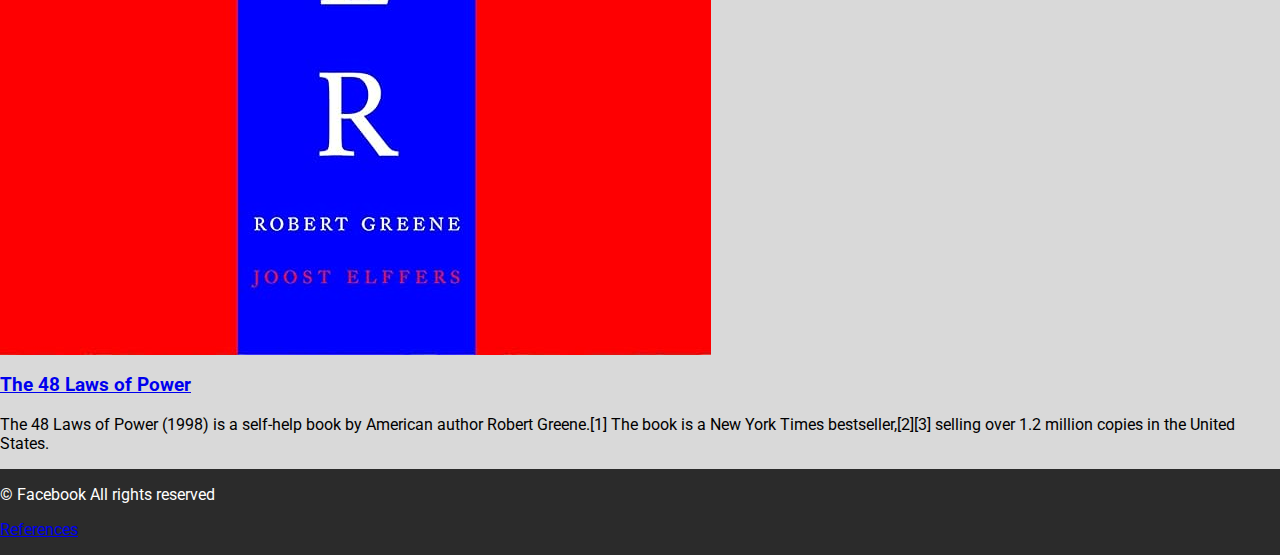
==== commit 58818b4c: "added button for the menu" ====
--- a/index.html
+++ b/index.html
@@ -12,10 +12,14 @@
         <link rel="preconnect" href="https://fonts.gstatic.com" crossorigin>
         <link href="https://fonts.googleapis.com/css2?family=Roboto&display=swap" rel="stylesheet">
         <link rel="stylesheet" href="https://cdnjs.cloudflare.com/ajax/libs/font-awesome/6.4.2/css/all.min.css" integrity="sha512-z3gLpd7yknf1YoNbCzqRKc4qyor8gaKU1qmn+CShxbuBusANI9QpRohGBreCFkKxLhei6S9CQXFEbbKuqLg0DA==" crossorigin="anonymous" referrerpolicy="no-referrer" />
-
+        <script src="script.js"></script>
     </head>
     <body>
         <header class="page-header">
+            <button class="nav-button">
+                <i class="fa-solid fa-bars"></i>
+                <span class="button-text">Menu</span>
+            </button>
             <a href="index.html">
                 <img class="logo" src="images/f_logo_RGB-Blue_1024.png" alt="logo">
             </a>
--- a/styles.css
+++ b/styles.css
@@ -40,6 +40,21 @@
 .site-navigation a:hover{
     background-color: #d9d9d9;
 }
+.nav-button {
+    background-color: transparent;
+    border: solid 1px #999999;
+    border-radius: 0.5em;
+    align-self: center;
+    margin-left: 1em;
+    display: none;
+}
+.nav-button i {
+    font-size: 2em;
+    padding: 0.5em;
+    padding-bottom: 0.1em;
+}
+.button-text {
+    display: block;
 .banner1 {
     background-color: #ffffff;
     min-height: 50vh;
--- a/responsive.css
+++ b/responsive.css
@@ -45,8 +45,12 @@
         min-width: 100%;
         justify-content: space-between;  
     }
-    .page-header {
-        justify-content: center;
+    .nav-button {
+        display: block;
+        margin: 0.5em;
+    }
+    .page-header {
+        justify-content: space-between;
     }
     .banner1 {
         min-height: 30vh;
@@ -76,8 +80,12 @@
         min-width: 100%;
         justify-content: space-between;  
     }
-    .page-header {
-        justify-content: center;
+    .nav-button {
+        display: block;
+        margin: 0.5em;
+    }
+    .page-header {
+        justify-content: space-between;
     }
     .banner1 {
         min-height: 30vh;
@@ -109,8 +117,12 @@
         font-size: small;
         
     }
-    .page-header {
-        justify-content: center;
+    .nav-button {
+        display: block;
+        margin: 0.5em;
+    }
+    .page-header {
+        justify-content: space-between;
     }
     .banner1 {
         min-height: 30vh;
@@ -142,8 +154,12 @@
         font-size: small;
         
     }
-    .page-header {
-        justify-content: center;
+    .nav-button {
+        display: block;
+        margin: 0.5em;
+    }
+    .page-header {
+        justify-content: space-between;
     }
     .banner1 {
         min-height: 30vh;
@@ -177,8 +193,12 @@
         font-size: 0.7em;
         
     }
-    .page-header {
-        justify-content: center;
+    .nav-button {
+        display: block;
+        margin: 0.5em;
+    }
+    .page-header {
+        justify-content: space-between;
     }
     .banner1 {
         min-height: 30vh;
@@ -213,8 +233,12 @@
         font-size: 0.7em;
         
     }
-    .page-header {
-        justify-content: center;
+    .nav-button {
+        display: block;
+        margin: 0.5em;
+    }
+    .page-header {
+        justify-content: space-between;
     }
     .banner1 {
         min-height: 30vh;
@@ -247,7 +271,7 @@
         
     }
     .page-header {
-        justify-content: center;
+        justify-content: space-between;
     }
     .banner1 {
         min-height: 30vh;
